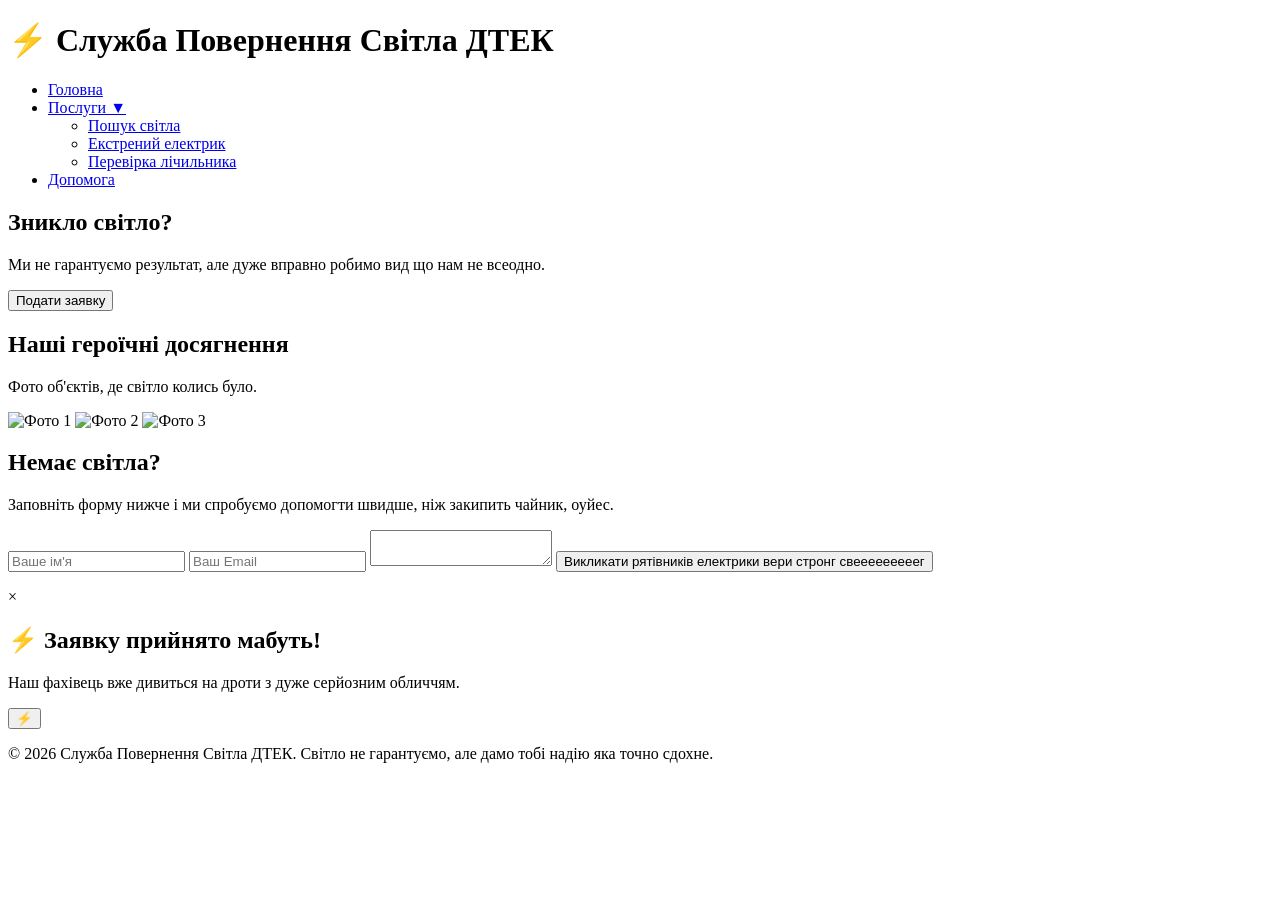
==== index.html @ 86a7e9a0 "Create index.html" ====
<!DOCTYPE html>
<html lang="uk">
<head>
    <meta charset="UTF-8">
    <meta name="viewport" content="width=device-width, initial-scale=1.0">
    <title>Служба Повернення Світла ДТЕК</title>
    <link rel="stylesheet" href="style.css">
</head>
<body>

<header>
    <h1>⚡ Служба Повернення Світла ДТЕК</h1>

    <nav>
        <ul class="menu">
            <li><a href="#">Головна</a></li>

            <li class="dropdown">
                <a href="#">Послуги ▼</a>

                <ul class="dropdown-content">
                    <li><a href="#">Пошук світла</a></li>
                    <li><a href="#">Екстрений електрик</a></li>
                    <li><a href="#">Перевірка лічильника</a></li>
                </ul>
            </li>

            <li><a href="#contact">Допомога</a></li>
        </ul>
    </nav>
</header>

<section class="hero">
    <h2>Зникло світло?</h2>

    <p>
        Ми не гарантуємо результат,
        але дуже вправно робимо вид що нам не всеодно.
    </p>

    <button id="openModal">
        Подати заявку
    </button>
</section>

<section class="gallery">
    <h2>Наші героїчні досягнення</h2>

    <p>
        Фото об'єктів, де світло колись було.
    </p>

    <div class="images">
        <img src="https://static.nv.ua/shared/system/MediaPhoto/images/000/434/644/original/19a96d9259eb879909083490b3ffe53f.png" alt="Фото 1">
        <img src="https://lux.fm/uploads/media_news/2025/11/69147ac379b2c619797593.jpg?w=400&fit=cover&output=webp&q=85" alt="Фото 2">
        <img src="https://encrypted-tbn0.gstatic.com/images?q=tbn:ANd9GcTqsj3D6gsFZhQysSQipManijLmTo2otsVDJQ&s" alt="Фото 3">
    </div>
</section>

<section id="contact" class="contact">

    <h2>Немає світла?</h2>

    <p>
        Заповніть форму нижче і ми спробуємо
        допомогти швидше, ніж закипить чайник, оуйес.
    </p>

    <form id="contactForm">

        <input
            type="text"
            id="name"
            placeholder="Ваше ім'я">

        <input
            type="email"
            id="email"
            placeholder="Ваш Email">

        <textarea
            id="message"
            placeholder="Опишіть проблему зі світлом">
        </textarea>

        <button type="submit">
            Викликати рятівників електрики вери стронг свееееееееег
        </button>

        <p id="formMessage"></p>

    </form>

</section>

<div class="modal" id="modal">

    <div class="modal-content">

        <span class="close">&times;</span>

        <h2>⚡ Заявку прийнято мабуть!</h2>

        <p>
            Наш фахівець вже дивиться на дроти
            з дуже серйозним обличчям.
        </p>

    </div>

</div>

<button id="topBtn">
    ⚡
</button>

<footer>
    <p>
        © 2026 Служба Повернення Світла ДТЕК.
        Світло не гарантуємо, але дамо тобі надію яка точно сдохне.
    </p>
</footer>

<script src="script.js"></script>

</body>
</html>
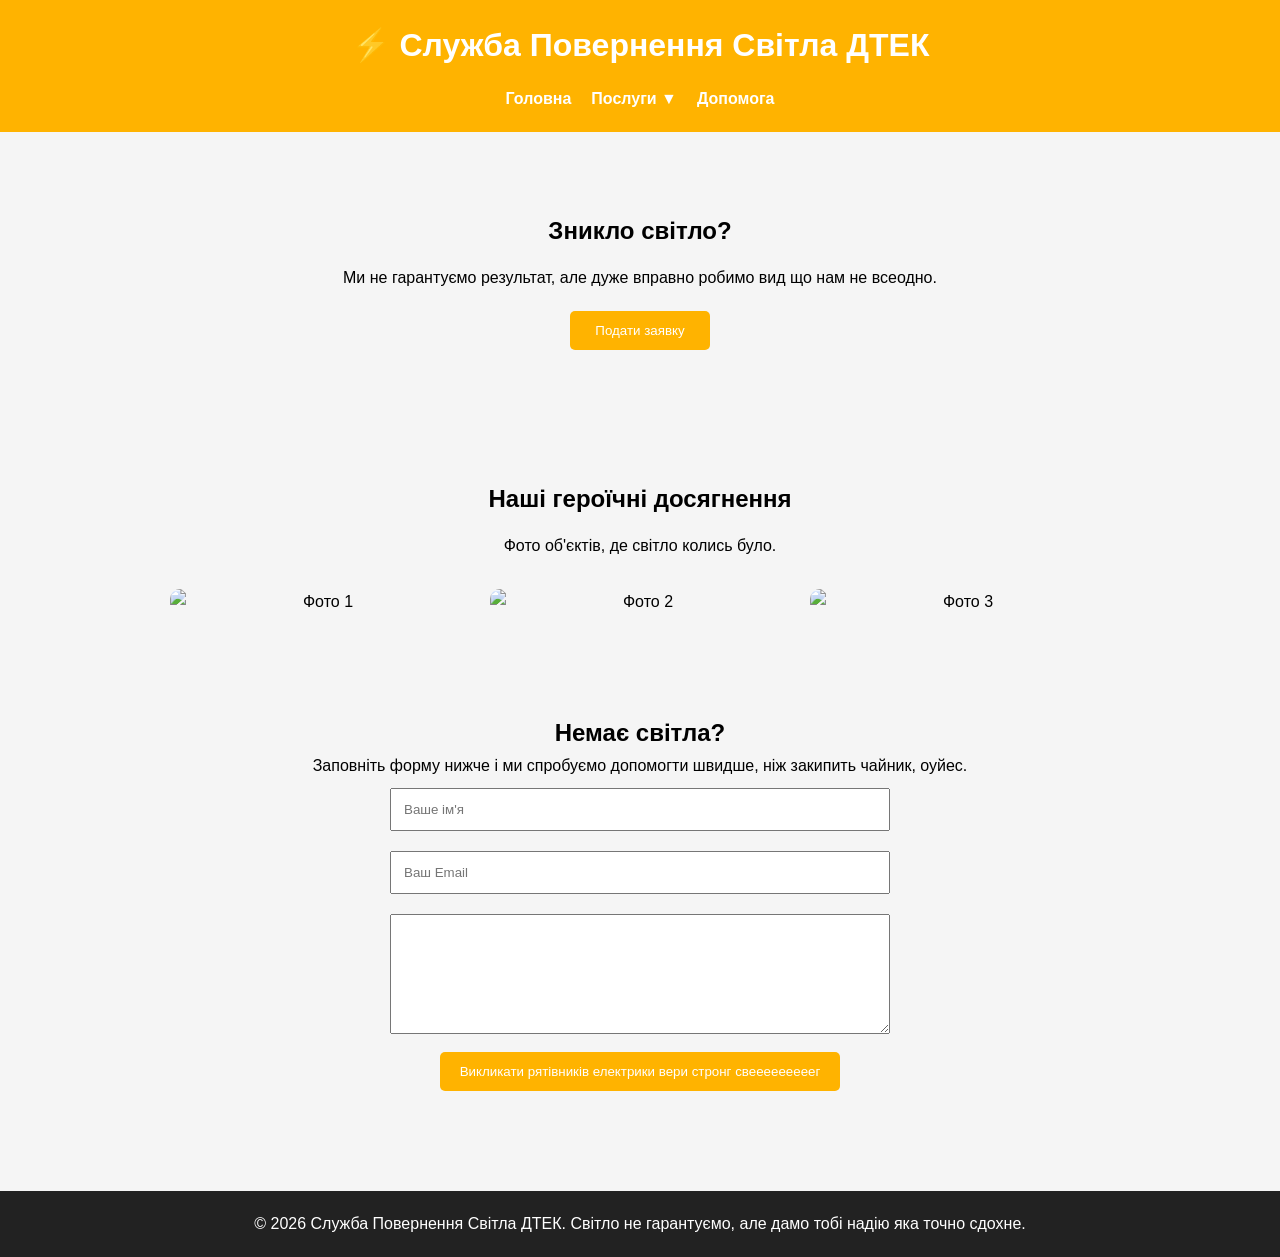
==== commit 497f685d: "Update index.html" ====
--- a/index.html
+++ b/index.html
@@ -4,7 +4,7 @@
     <meta charset="UTF-8">
     <meta name="viewport" content="width=device-width, initial-scale=1.0">
     <title>Служба Повернення Світла ДТЕК</title>
-    <link rel="stylesheet" href="style.css">
+    <link rel="stylesheet" href="styles.css">
 </head>
 <body>
 
@@ -122,6 +122,5 @@
 </footer>
 
 <script src="script.js"></script>
-
 </body>
 </html>
--- a/styles.css
+++ b/styles.css
@@ -0,0 +1,213 @@
+*{
+    margin:0;
+    padding:0;
+    box-sizing:border-box;
+}
+
+body{
+    font-family:Arial, sans-serif;
+    line-height:1.6;
+    background:#f5f5f5;
+}
+
+header{
+    background:#ffb300;
+    color:white;
+    padding:20px;
+}
+
+header h1{
+    text-align:center;
+    margin-bottom:15px;
+}
+
+.menu{
+    display:flex;
+    justify-content:center;
+    gap:20px;
+    list-style:none;
+}
+
+.menu a{
+    color:white;
+    text-decoration:none;
+    font-weight:bold;
+}
+
+.dropdown{
+    position:relative;
+}
+
+.dropdown-content{
+    display:none;
+    position:absolute;
+    background:white;
+    min-width:180px;
+    top:100%;
+    left:0;
+    box-shadow:0 2px 10px rgba(0,0,0,0.2);
+}
+
+.dropdown-content li{
+    list-style:none;
+}
+
+.dropdown-content a{
+    color:black;
+    display:block;
+    padding:10px;
+}
+
+.dropdown:hover .dropdown-content{
+    display:block;
+}
+
+.hero{
+    text-align:center;
+    padding:80px 20px;
+}
+
+.hero h2{
+    margin-bottom:15px;
+}
+
+.hero p{
+    margin-bottom:20px;
+}
+
+.hero button{
+    padding:12px 25px;
+    border:none;
+    background:#ffb300;
+    color:white;
+    cursor:pointer;
+    border-radius:5px;
+}
+
+.gallery{
+    padding:50px 20px;
+    text-align:center;
+}
+
+.gallery p{
+    margin:15px 0 30px;
+}
+
+.images{
+    display:flex;
+    justify-content:center;
+    flex-wrap:wrap;
+    gap:20px;
+}
+
+.images img{
+    width:300px;
+    border-radius:10px;
+    cursor:pointer;
+    transition:0.3s;
+}
+
+.images img:hover{
+    transform:scale(1.1);
+}
+
+.contact{
+    text-align:center;
+    padding:50px 20px;
+}
+
+form{
+    max-width:500px;
+    margin:auto;
+}
+
+input,
+textarea{
+    width:100%;
+    padding:12px;
+    margin:10px 0;
+}
+
+textarea{
+    height:120px;
+}
+
+form button{
+    background:#ffb300;
+    color:white;
+    border:none;
+    padding:12px 20px;
+    cursor:pointer;
+    border-radius:5px;
+}
+
+.modal{
+    display:none;
+    position:fixed;
+    left:0;
+    top:0;
+    width:100%;
+    height:100%;
+    background:rgba(0,0,0,0.6);
+}
+
+.modal-content{
+    background:white;
+    width:400px;
+    max-width:90%;
+    margin:120px auto;
+    padding:20px;
+    border-radius:10px;
+    animation:showModal 0.4s;
+}
+
+@keyframes showModal{
+
+    from{
+        transform:translateY(-50px);
+        opacity:0;
+    }
+
+    to{
+        transform:translateY(0);
+        opacity:1;
+    }
+}
+
+.close{
+    float:right;
+    font-size:28px;
+    cursor:pointer;
+}
+
+.success{
+    color:green;
+    margin-top:15px;
+}
+
+.error{
+    color:red;
+    margin-top:15px;
+}
+
+#topBtn{
+    display:none;
+    position:fixed;
+    bottom:20px;
+    right:20px;
+    padding:15px;
+    border:none;
+    border-radius:50%;
+    background:#ffb300;
+    color:white;
+    cursor:pointer;
+    font-size:20px;
+}
+
+footer{
+    background:#222;
+    color:white;
+    text-align:center;
+    padding:20px;
+    margin-top:50px;
+}
